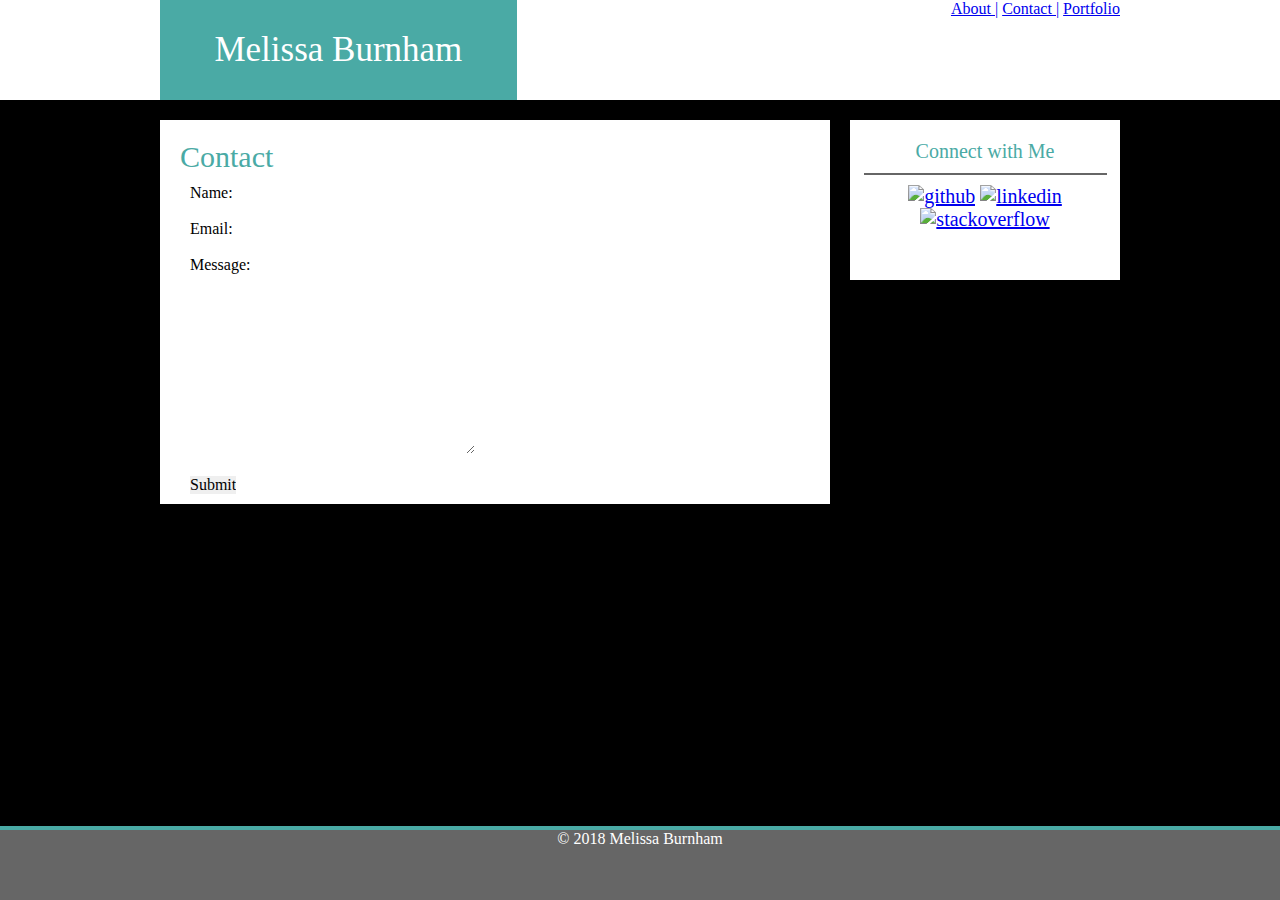
==== contact.html @ a1ac4e83 "css footer and hr bar" ====
<!DOCTYPE html>
<html lang="en">
<head>
	<meta charset="UTF-8">
	<title>Melissa Burnham | Contact</title>
	<link rel="icon" type="image/ico" href="assets/images/favicon.ico">
	<link rel="stylesheet" type="text/css" href="assets/css/style.css">
	<link rel="stylesheet" type="text/css" href="assets/css/reset.css">
</head>

<body>
	<header class="headersection">
		<div class="container">
				<h2 id="headername">Melissa Burnham</h2>
				<nav>
					<ul class="navigation">
						<li><a href="index.html">About |</a></li>
						<li><a href="contact.html">Contact |</a></li>
						<li><a href="portfolio.html">Portfolio</a></li>
					</ul>
				</nav>
		</div>

	</header>

	<div class="container">
		<section class="mainsection">
			<h1 class="pagetitle">Contact</h1>

			<hr class=linebreak">	

		<!--form for contact-->
			<form action="/action_page.php">
				Name: <br>
				<input type="text" name="fullname">
				<br>
				Email: <br>
				<input type="text" name="email">
				<br>
				Message: <br>
				<textarea name="Message" rows="10" cols="30"></textarea>
				<br><br>
				<input type="submit" name="Submit">
			</form>
		</section>	


<!--Connect wit me info-->
	<aside class="connect">

			<h3>Connect with Me</h3>

			<hr class="linebreak">

			<a href="https://github.com/melissarburnham" target="_blank">
				<img src="assets/images/github.JPG" alt="github" width="75" height="75"></a>
			<a href="https://www.linkedin.com/in/melissa-burnham-06289b134" target="_blank">
				<img src="assets/images/linkedin.JPG" alt="linkedin" width="75" height="75"></a>
			<a href="https://stackoverflow.com/story/melissarburnham" target="_blank">
				<img src="assets/images/stackoverflow.JPG" alt="stackoverflow" width="75" height="75"></a>

		</aside> 

	</div>

	<div class="push"></div>
	
	<footer>  &copy; 2018 Melissa Burnham</footer>
</body>

</html>
---- assets/css/style.css ----
.container {
	width: 960px;
	margin: 0 auto;
	overflow: auto;
}

#headername {
	background-color: #4aaaa5;
	width: 33%;
	float: left;
	padding: 30px 20px;
	text-align: center;
	color: white;
	font-size: 35px;
	font-family: 'Georgia', Times, Times New Roman, serif;
}

.headersection {
	background-color: #ffffff;
	margin-bottom: 20px;
}

.navigation {
	background-color: #ffffff;
}

h1 {
	clear: both;
	font-family: 'Georgia', Times, Times New Roman, serif;
	padding: 10px;
}

body {
	background-color: black;
}

ul {
	list-style-type: none;
	float: right;
}
 li {
	display: inline;
 }
.mainsection {
	background-color: #ffffff;
	width: 650px;
	float: left;
	margin-right: 20px;
	padding: 10px;
}
.connect{
	width: 270px;
	height: 150px;
	background-color:#ffffff;
	float:left;
	text-align: center;
	font-size: 20px;
	padding-top: 10px;
}

.pagetitle {
	font-size: 30px;
	color: #4aaaa5;
}

#me{
	float: left;
	padding-right: 10px;
}
p{
	line-height: 50px;
	font-family: 'Arial', 'Helvetica Neue', Helvetica, sans-serif;
	font-color: #777777;
}

h3{
	font-size: 20px;
	color: #4aaaa5;
	font-family: 'Georgia', Times, Times New Roman, serif;
	padding: 10px;
}

form{
	margin-left: 20px;
}

#portfoliopics {
	padding:20px;
}

.linebreak {
	border: none;
	border-bottom: 2px solid #666666;
	width: 90%;
	margin: 0 auto;
	margin-bottom: 10px;
}

footer {
	text-align: center;
	color: white;
	vertical-align: center;
	height: 70px;
	width: 100%;
	background-color: #666666;
	position: fixed;
	left: 0;
	bottom: 0;
	border-top: 4px solid #4aaaa5;
}
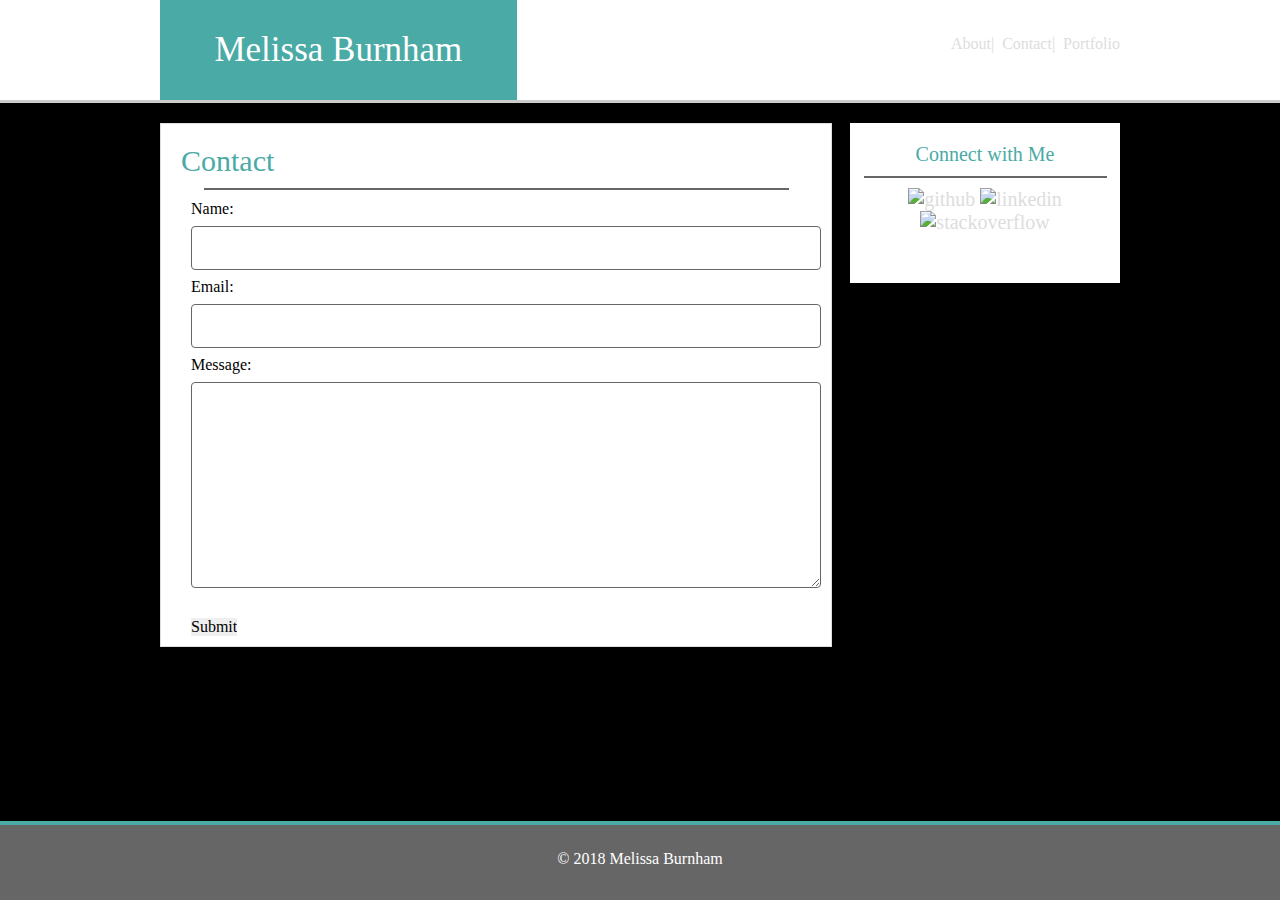
==== commit 015dc606: "cleaning up css" ====
--- a/contact.html
+++ b/contact.html
@@ -9,63 +9,67 @@
 </head>
 
 <body>
-	<header class="headersection">
+	<div class="wrapper">
+		<header class="headersection">
+			<div class="container">
+					<h2 id="headername">Melissa Burnham</h2>
+					<nav>
+						<ul class="navigation">
+							<li><a href="index.html">About|</a></li>
+							<li><a href="contact.html">Contact|</a></li>
+							<li><a href="portfolio.html">Portfolio</a></li>
+						</ul>
+					</nav>
+			</div>
+
+		</header>
+
 		<div class="container">
-				<h2 id="headername">Melissa Burnham</h2>
-				<nav>
-					<ul class="navigation">
-						<li><a href="index.html">About |</a></li>
-						<li><a href="contact.html">Contact |</a></li>
-						<li><a href="portfolio.html">Portfolio</a></li>
-					</ul>
-				</nav>
-		</div>
+			<section class="mainsection">
+				<h1 class="pagetitle">Contact</h1>
 
-	</header>
+				<hr class="linebreak">	
 
-	<div class="container">
-		<section class="mainsection">
-			<h1 class="pagetitle">Contact</h1>
-
-			<hr class=linebreak">	
-
-		<!--form for contact-->
-			<form action="/action_page.php">
-				Name: <br>
-				<input type="text" name="fullname">
-				<br>
-				Email: <br>
-				<input type="text" name="email">
-				<br>
-				Message: <br>
-				<textarea name="Message" rows="10" cols="30"></textarea>
-				<br><br>
-				<input type="submit" name="Submit">
-			</form>
-		</section>	
+			<!--form for contact-->
+				<form action="/action_page.php">
+					Name: <br>
+					<input type="text" name="fullname">
+					<br>
+					Email: <br>
+					<input type="text" name="email">
+					<br>
+					Message: <br>
+					<textarea name="Message" rows="10" cols="30"></textarea>
+					<br><br>
+					<input type="submit" name="Submit">
+				</form>
+			</section>	
 
 
-<!--Connect wit me info-->
-	<aside class="connect">
 
-			<h3>Connect with Me</h3>
+	<!--Connect wit me info-->
+		<aside class="connect">
 
-			<hr class="linebreak">
+				<h3>Connect with Me</h3>
 
-			<a href="https://github.com/melissarburnham" target="_blank">
-				<img src="assets/images/github.JPG" alt="github" width="75" height="75"></a>
-			<a href="https://www.linkedin.com/in/melissa-burnham-06289b134" target="_blank">
-				<img src="assets/images/linkedin.JPG" alt="linkedin" width="75" height="75"></a>
-			<a href="https://stackoverflow.com/story/melissarburnham" target="_blank">
-				<img src="assets/images/stackoverflow.JPG" alt="stackoverflow" width="75" height="75"></a>
+				<hr class="linebreak">
 
-		</aside> 
+				<a href="https://github.com/melissarburnham" target="_blank">
+					<img src="assets/images/github.JPG" alt="github" width="75" height="75"></a>
+				<a href="https://www.linkedin.com/in/melissa-burnham-06289b134" target="_blank">
+					<img src="assets/images/linkedin.JPG" alt="linkedin" width="75" height="75"></a>
+				<a href="https://stackoverflow.com/story/melissarburnham" target="_blank">
+					<img src="assets/images/stackoverflow.JPG" alt="stackoverflow" width="75" height="75"></a>
+
+			</aside> 
+
+			<div class="push"></div>
+
+		</div>
+		
+		<footer>  &copy; 2018 Melissa Burnham</footer>
+</body>
 
 	</div>
-
-	<div class="push"></div>
 	
-	<footer>  &copy; 2018 Melissa Burnham</footer>
-</body>
-
 </html>--- a/assets/css/style.css
+++ b/assets/css/style.css
@@ -3,6 +3,16 @@
 	width: 960px;
 	margin: 0 auto;
 	overflow: auto;
+}
+
+html, body {
+	height: 100%;
+	margin: 0;
+}
+
+.wrapper{
+	min-height: 100%;
+	margin-bottom: -50px;
 }
 
 #headername {
@@ -19,10 +29,22 @@
 .headersection {
 	background-color: #ffffff;
 	margin-bottom: 20px;
+	border-bottom: 3px solid #cccccc;
 }
 
 .navigation {
 	background-color: #ffffff;
+	margin-top: 35px;
+	word-spacing: 4px;
+}
+
+a:hover {
+	color: #4aaaa5;
+}
+
+a {
+	text-decoration: none;
+	color: #dddddd;
 }
 
 h1 {
@@ -46,8 +68,9 @@
 	background-color: #ffffff;
 	width: 650px;
 	float: left;
-	margin-right: 20px;
+	margin-right: 18px;
 	padding: 10px;
+	border: 1px solid #dddddd;
 }
 .connect{
 	width: 270px;
@@ -85,6 +108,24 @@
 	margin-left: 20px;
 }
 
+input[type=text] {
+	width: 100%;
+    padding: 12px 20px;
+    margin: 8px 0;
+    box-sizing: border-box;
+    border: 1px solid #666666;
+    border-radius: 4px;
+}
+
+textarea {
+	width: 100%;
+    padding: 12px 20px;
+    margin: 8px 0;
+    box-sizing: border-box;
+    border: 1px solid #666666;
+    border-radius: 4px;
+}
+
 #portfoliopics {
 	padding:20px;
 }
@@ -101,11 +142,17 @@
 	text-align: center;
 	color: white;
 	vertical-align: center;
-	height: 70px;
+	height: 50px;
 	width: 100%;
 	background-color: #666666;
-	position: fixed;
 	left: 0;
 	bottom: 0;
 	border-top: 4px solid #4aaaa5;
+	padding-top: 25px;
+	margin-top: -50%;
+	position: fixed;
+}
+
+.push {
+	height: 50px;
 }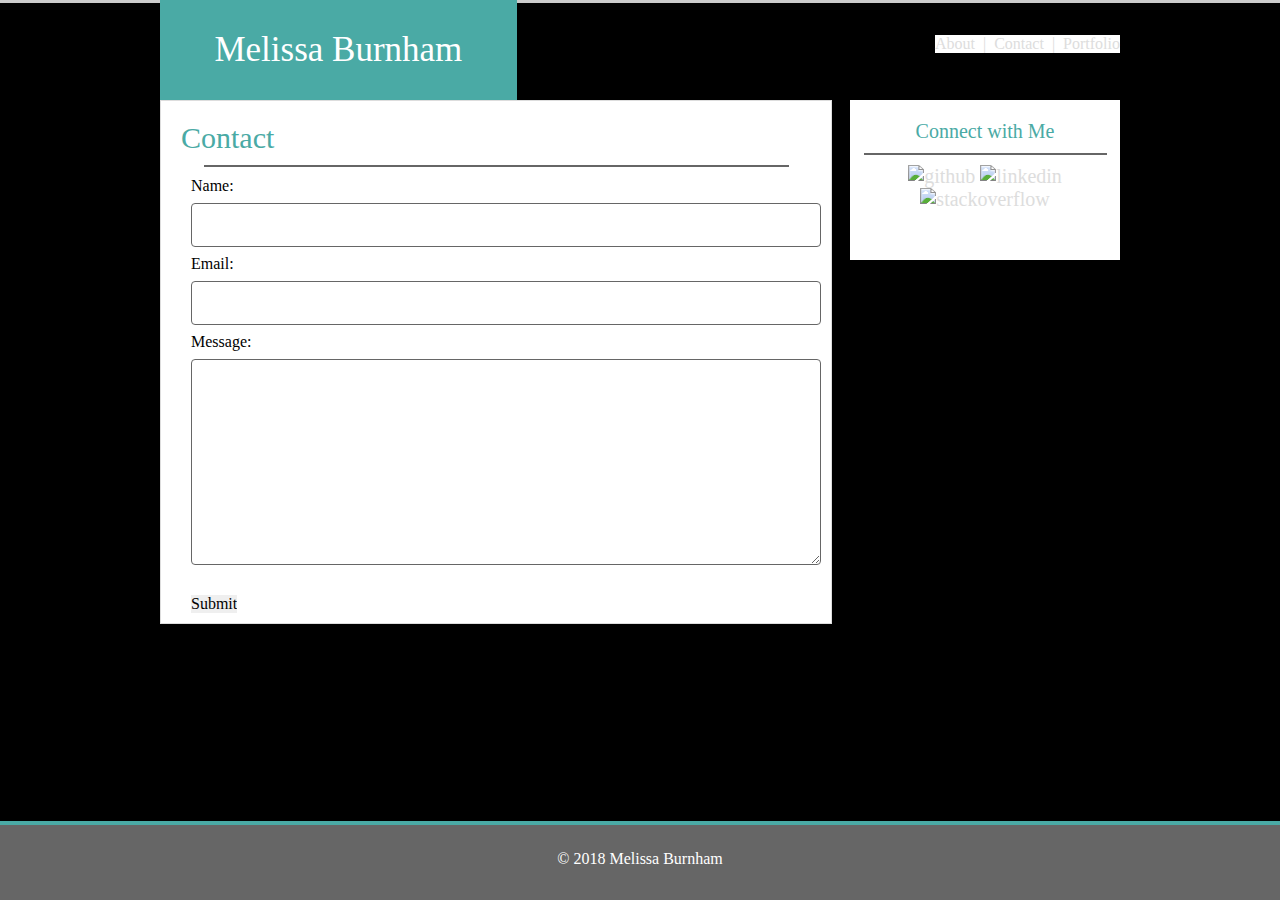
==== commit fe289ccb: "form borders" ====
--- a/contact.html
+++ b/contact.html
@@ -15,9 +15,10 @@
 					<h2 id="headername">Melissa Burnham</h2>
 					<nav>
 						<ul class="navigation">
-							<li><a href="index.html">About|</a></li>
-							<li><a href="contact.html">Contact|</a></li>
+							<li><a href="index.html">About |    </a></li>
+							<li><a href="contact.html">Contact |    </a></li>
 							<li><a href="portfolio.html">Portfolio</a></li>
+						</ul>
 						</ul>
 					</nav>
 			</div>
--- a/assets/css/style.css
+++ b/assets/css/style.css
@@ -2,7 +2,6 @@
 .container {
 	width: 960px;
 	margin: 0 auto;
-	overflow: auto;
 }
 
 html, body {
@@ -13,6 +12,7 @@
 .wrapper{
 	min-height: 100%;
 	margin-bottom: -50px;
+	overflow: auto;
 }
 
 #headername {
@@ -126,6 +126,10 @@
     border-radius: 4px;
 }
 
+input [type=submit] {
+	border: 1px solid #666666;
+}
+
 #portfoliopics {
 	padding:20px;
 }
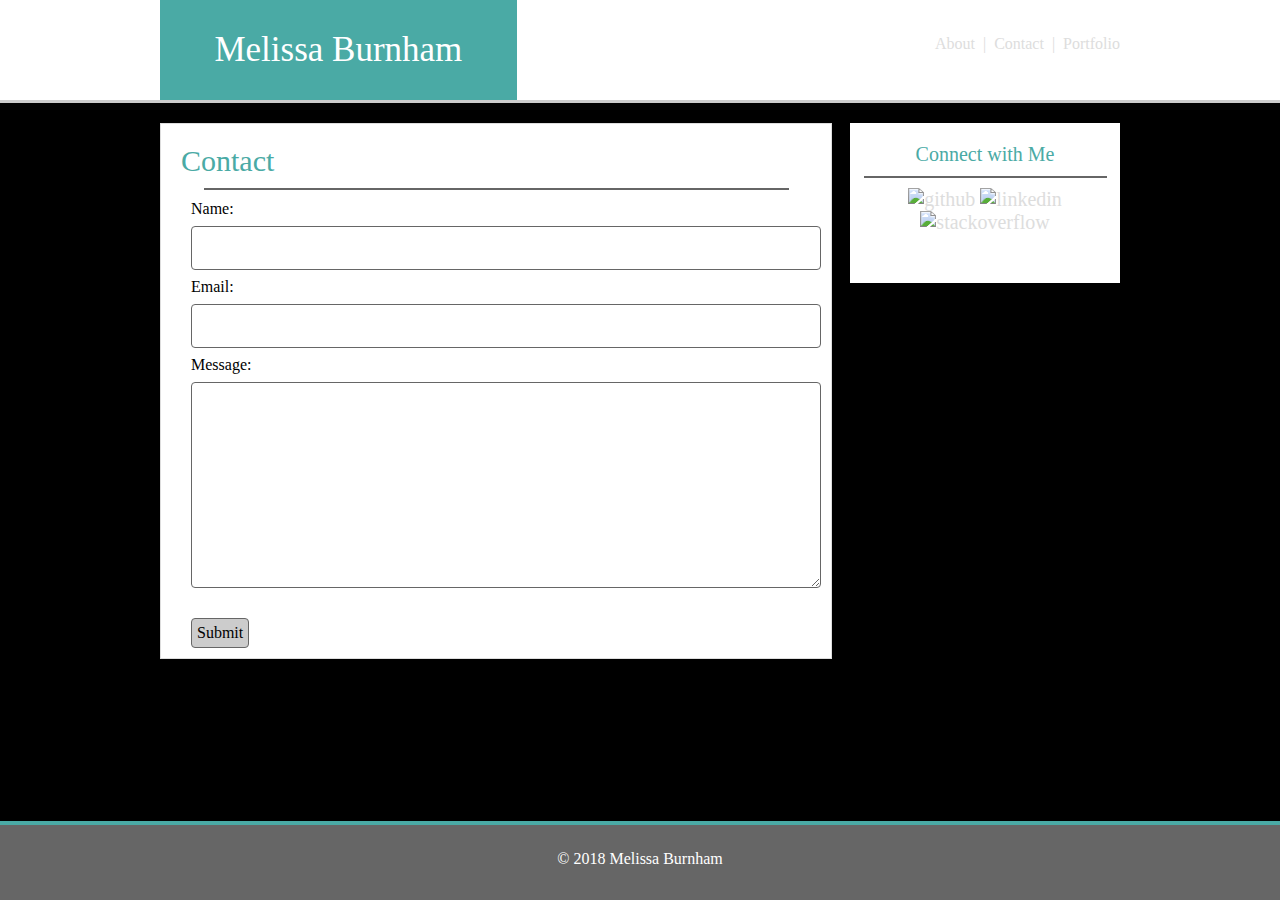
==== commit 692fa159: "scroll and submit format" ====
--- a/contact.html
+++ b/contact.html
@@ -32,7 +32,7 @@
 				<hr class="linebreak">	
 
 			<!--form for contact-->
-				<form action="/action_page.php">
+				<form action="/action_page.php" method="send">
 					Name: <br>
 					<input type="text" name="fullname">
 					<br>
--- a/assets/css/style.css
+++ b/assets/css/style.css
@@ -2,6 +2,7 @@
 .container {
 	width: 960px;
 	margin: 0 auto;
+	overflow: auto;
 }
 
 html, body {
@@ -12,7 +13,6 @@
 .wrapper{
 	min-height: 100%;
 	margin-bottom: -50px;
-	overflow: auto;
 }
 
 #headername {
@@ -55,6 +55,7 @@
 
 body {
 	background-color: black;
+	margin-bottom: 100px;
 }
 
 ul {
@@ -126,8 +127,11 @@
     border-radius: 4px;
 }
 
-input [type=submit] {
+input[type=submit] {
 	border: 1px solid #666666;
+	border-radius: 4px;
+	background-color: #cccccc;
+	padding: 5px;
 }
 
 #portfoliopics {
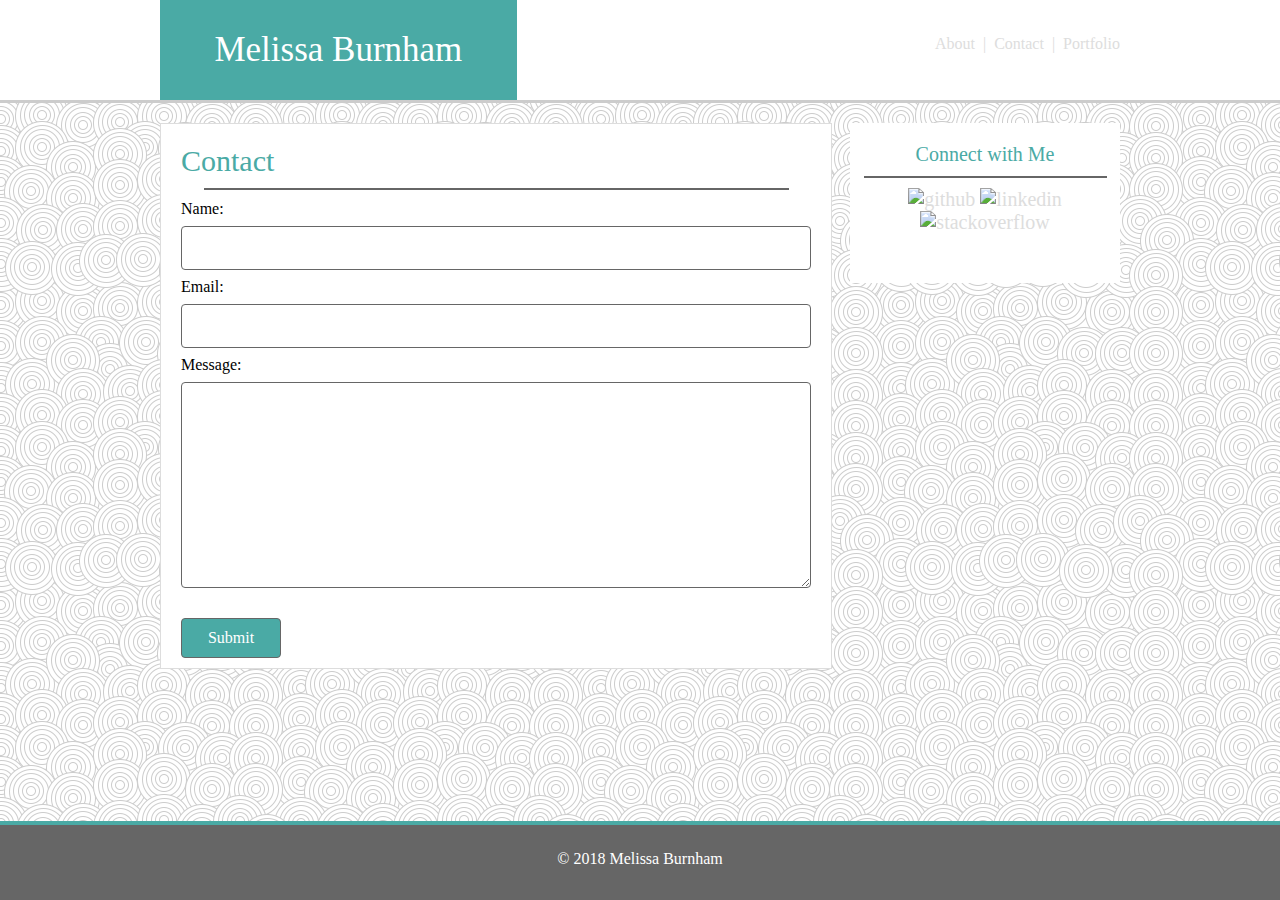
==== commit 232257f0: "quick save attempted footer" ====
--- a/contact.html
+++ b/contact.html
@@ -68,7 +68,7 @@
 
 		</div>
 		
-		<footer>  &copy; 2018 Melissa Burnham</footer>
+		<footer class="footer">  &copy; 2018 Melissa Burnham</footer>
 </body>
 
 	</div>
--- a/assets/css/style.css
+++ b/assets/css/style.css
@@ -1,18 +1,7 @@
-
 .container {
 	width: 960px;
 	margin: 0 auto;
 	overflow: auto;
-}
-
-html, body {
-	height: 100%;
-	margin: 0;
-}
-
-.wrapper{
-	min-height: 100%;
-	margin-bottom: -50px;
 }
 
 #headername {
@@ -54,8 +43,12 @@
 }
 
 body {
-	background-color: black;
+	background-image: url('../images/swirl_pattern.jpg');
+	height: 100%;
+	position: relative;
 	margin-bottom: 100px;
+	padding-bottom: 50px;
+	min-height: 100%;
 }
 
 ul {
@@ -106,7 +99,8 @@
 }
 
 form{
-	margin-left: 20px;
+	margin-left: 10px;
+	margin-right: 10px;
 }
 
 input[type=text] {
@@ -130,12 +124,54 @@
 input[type=submit] {
 	border: 1px solid #666666;
 	border-radius: 4px;
-	background-color: #cccccc;
+	background-color: #4aaaa5;
+	color: #ffffff;
 	padding: 5px;
+	width: 100px;
+	height: 40px;
 }
 
-#portfoliopics {
+.portfoliopics {
 	padding:20px;
+	position: relative;
+}
+
+.projecttitles {
+	position: absolute;
+	left: 0;
+	width: 300px;
+	height: 60px;
+	text-align: center;
+	color: #eeeeee;
+	font-size: 25px;
+	font-family:'Arial', 'Helvetica Neue', Helvetica, sans-serif; 
+	background-color: #4aaaa5;
+	padding-top: 30px;
+
+}
+
+#projectone {
+	margin-left: 20px;
+	top: 16.5%;
+}
+#projecttwo {
+	margin-left: 324px;
+	top: 16.5%;
+}
+
+#projectthree {
+	margin-left: 20px;
+	top: 50%;
+}
+
+#projectfour {
+margin-left:324px;
+	top: 50%;
+}
+
+#projectfive {
+margin-left: 20px;
+	top:78%;
 }
 
 .linebreak {
@@ -146,7 +182,7 @@
 	margin-bottom: 10px;
 }
 
-footer {
+.footer {
 	text-align: center;
 	color: white;
 	vertical-align: center;
@@ -159,8 +195,5 @@
 	padding-top: 25px;
 	margin-top: -50%;
 	position: fixed;
-}
-
-.push {
-	height: 50px;
+	clear: both;
 }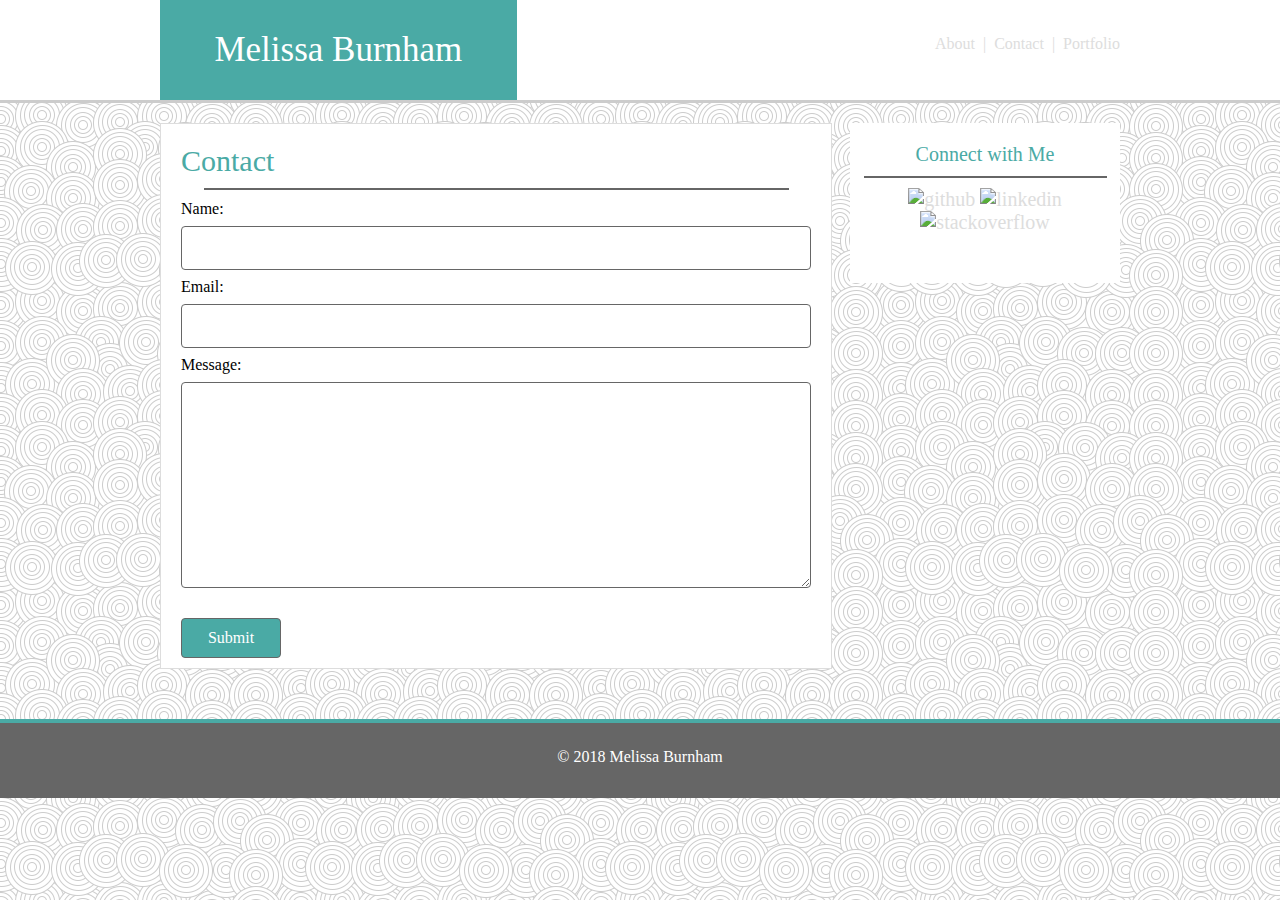
==== commit aef06d06: "footer and about me" ====
--- a/contact.html
+++ b/contact.html
@@ -9,42 +9,40 @@
 </head>
 
 <body>
-	<div class="wrapper">
-		<header class="headersection">
-			<div class="container">
-					<h2 id="headername">Melissa Burnham</h2>
-					<nav>
-						<ul class="navigation">
-							<li><a href="index.html">About |    </a></li>
-							<li><a href="contact.html">Contact |    </a></li>
-							<li><a href="portfolio.html">Portfolio</a></li>
-						</ul>
-						</ul>
-					</nav>
-			</div>
+	<header class="headersection">
+		<div class="container">
+				<h2 id="headername">Melissa Burnham</h2>
+				<nav>
+					<ul class="navigation">
+						<li><a href="index.html">About |    </a></li>
+						<li><a href="contact.html">Contact |    </a></li>
+						<li><a href="portfolio.html">Portfolio</a></li>
+					</ul>
+				</nav>
+		</div>
 
-		</header>
+	</header>
 
-		<div class="container">
-			<section class="mainsection">
-				<h1 class="pagetitle">Contact</h1>
+	<div class="container">
+		<section class="mainsection">
+			<h1 class="pagetitle">Contact</h1>
 
-				<hr class="linebreak">	
+			<hr class="linebreak">	
 
-			<!--form for contact-->
-				<form action="/action_page.php" method="send">
-					Name: <br>
-					<input type="text" name="fullname">
-					<br>
-					Email: <br>
-					<input type="text" name="email">
-					<br>
-					Message: <br>
-					<textarea name="Message" rows="10" cols="30"></textarea>
-					<br><br>
-					<input type="submit" name="Submit">
-				</form>
-			</section>	
+		<!--form for contact-->
+			<form action="/action_page.php">
+				Name: <br>
+				<input type="text" name="fullname">
+				<br>
+				Email: <br>
+				<input type="text" name="email">
+				<br>
+				Message: <br>
+				<textarea name="Message" rows="10" cols="30"></textarea>
+				<br><br>
+				<input type="submit" name="Submit">
+			</form>
+		</section>	
 
 
 
@@ -69,8 +67,7 @@
 		</div>
 		
 		<footer class="footer">  &copy; 2018 Melissa Burnham</footer>
+
 </body>
-
-	</div>
 	
 </html>--- a/assets/css/style.css
+++ b/assets/css/style.css
@@ -46,9 +46,6 @@
 	background-image: url('../images/swirl_pattern.jpg');
 	height: 100%;
 	position: relative;
-	margin-bottom: 100px;
-	padding-bottom: 50px;
-	min-height: 100%;
 }
 
 ul {
@@ -65,6 +62,7 @@
 	margin-right: 18px;
 	padding: 10px;
 	border: 1px solid #dddddd;
+	margin-bottom: 50px;
 }
 .connect{
 	width: 270px;
@@ -86,9 +84,10 @@
 	padding-right: 10px;
 }
 p{
-	line-height: 50px;
+	line-height: 35px;
 	font-family: 'Arial', 'Helvetica Neue', Helvetica, sans-serif;
 	font-color: #777777;
+	font-size: 15px;
 }
 
 h3{
@@ -193,7 +192,6 @@
 	bottom: 0;
 	border-top: 4px solid #4aaaa5;
 	padding-top: 25px;
-	margin-top: -50%;
-	position: fixed;
+	position: relative;
 	clear: both;
 }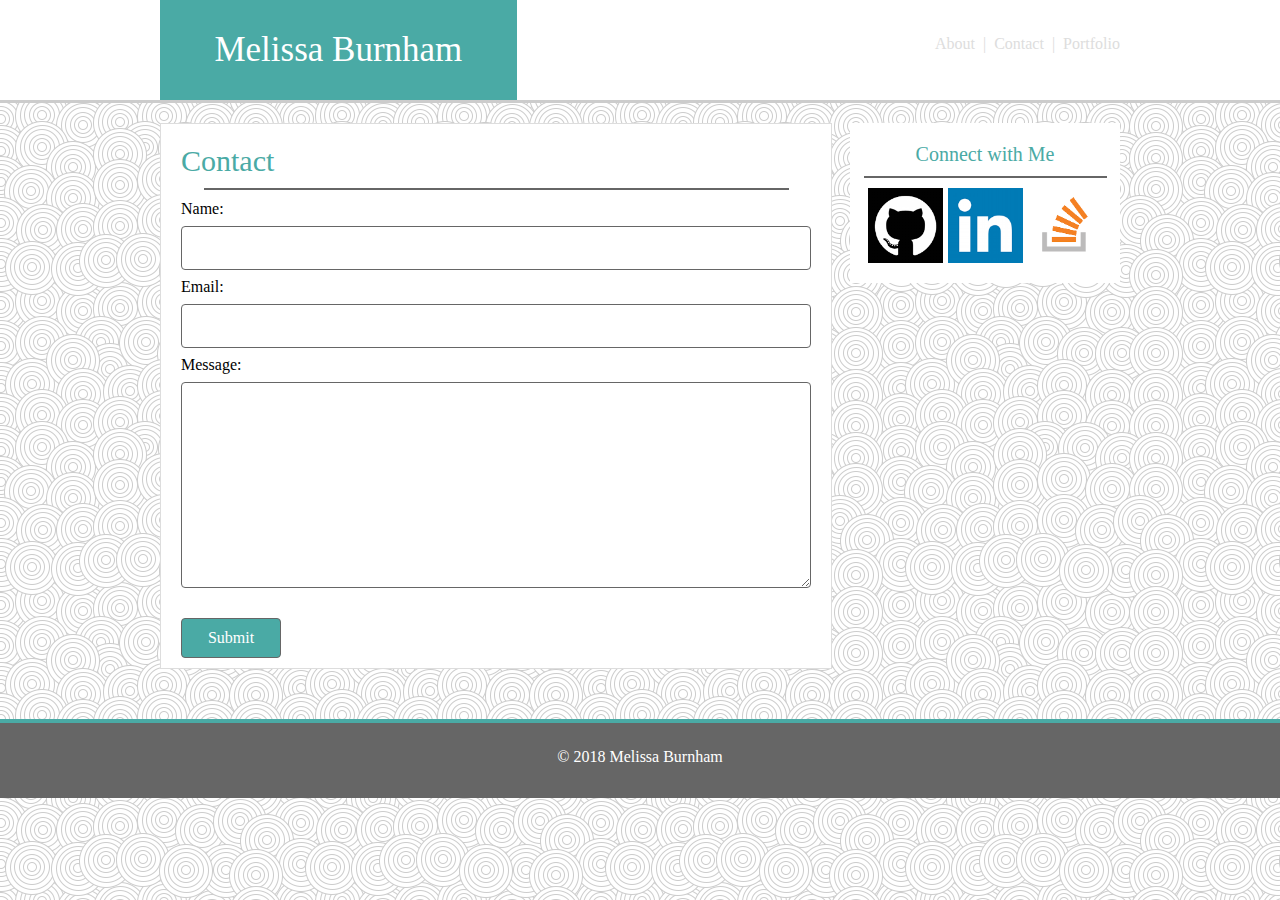
==== commit dd7c5430: "fixed connect with me icons" ====
--- a/contact.html
+++ b/contact.html
@@ -54,11 +54,11 @@
 				<hr class="linebreak">
 
 				<a href="https://github.com/melissarburnham" target="_blank">
-					<img src="assets/images/github.JPG" alt="github" width="75" height="75"></a>
+					<img src="assets/images/github.jpg" alt="github" width="75" height="75"></a>
 				<a href="https://www.linkedin.com/in/melissa-burnham-06289b134" target="_blank">
-					<img src="assets/images/linkedin.JPG" alt="linkedin" width="75" height="75"></a>
+					<img src="assets/images/linkedin.jpg" alt="linkedin" width="75" height="75"></a>
 				<a href="https://stackoverflow.com/story/melissarburnham" target="_blank">
-					<img src="assets/images/stackoverflow.JPG" alt="stackoverflow" width="75" height="75"></a>
+					<img src="assets/images/stackoverflow.jpg" alt="stackoverflow" width="75" height="75"></a>
 
 			</aside> 
 
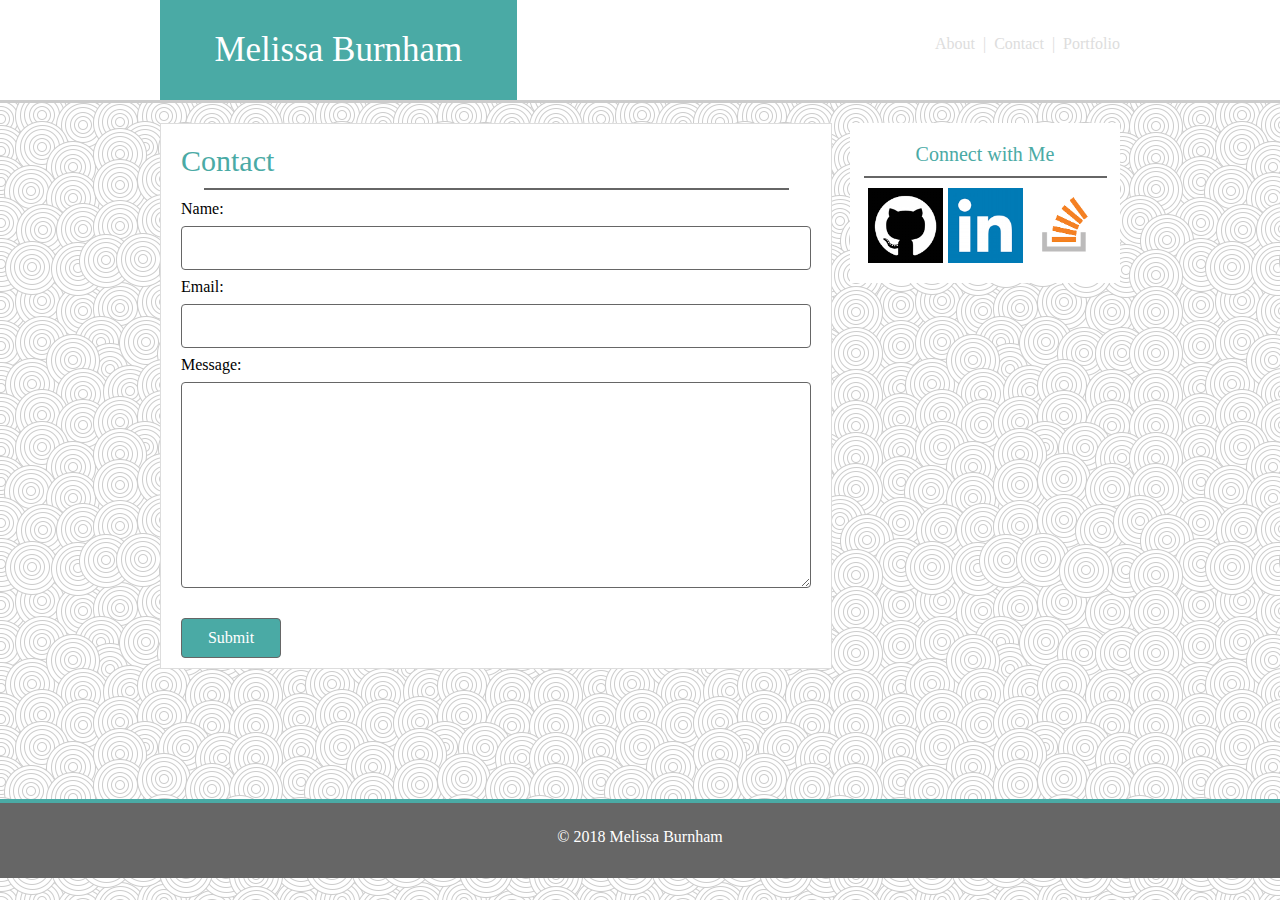
==== commit bb7c7f5c: "clean up code" ====
--- a/contact.html
+++ b/contact.html
@@ -1,73 +1,71 @@
 <!DOCTYPE html>
 <html lang="en">
-<head>
-	<meta charset="UTF-8">
-	<title>Melissa Burnham | Contact</title>
-	<link rel="icon" type="image/ico" href="assets/images/favicon.ico">
-	<link rel="stylesheet" type="text/css" href="assets/css/style.css">
-	<link rel="stylesheet" type="text/css" href="assets/css/reset.css">
-</head>
+	<head>
+		<meta charset="UTF-8">
+		<title>Melissa Burnham | Contact</title>
+		<link rel="icon" type="image/ico" href="assets/images/favicon.ico">
+		<link rel="stylesheet" type="text/css" href="assets/css/style.css">
+		<link rel="stylesheet" type="text/css" href="assets/css/reset.css">
+	</head>
 
-<body>
-	<header class="headersection">
+	<body>
+		<header class="headersection">
+			<div class="container">
+					<h2 id="headername">Melissa Burnham</h2>
+					<nav>
+						<ul class="navigation">
+							<li><a href="index.html">About |    </a></li>
+							<li><a href="contact.html">Contact |    </a></li>
+							<li><a href="portfolio.html">Portfolio</a></li>
+						</ul>
+					</nav>
+			</div>
+		</header>
+
 		<div class="container">
-				<h2 id="headername">Melissa Burnham</h2>
-				<nav>
-					<ul class="navigation">
-						<li><a href="index.html">About |    </a></li>
-						<li><a href="contact.html">Contact |    </a></li>
-						<li><a href="portfolio.html">Portfolio</a></li>
-					</ul>
-				</nav>
-		</div>
+			<section class="mainsection">
+				<h1 class="pagetitle">Contact</h1>
 
-	</header>
+				<hr class="linebreak">
 
-	<div class="container">
-		<section class="mainsection">
-			<h1 class="pagetitle">Contact</h1>
-
-			<hr class="linebreak">	
-
-		<!--form for contact-->
-			<form action="/action_page.php">
-				Name: <br>
-				<input type="text" name="fullname">
-				<br>
-				Email: <br>
-				<input type="text" name="email">
-				<br>
-				Message: <br>
-				<textarea name="Message" rows="10" cols="30"></textarea>
-				<br><br>
-				<input type="submit" name="Submit">
-			</form>
-		</section>	
+			<!--form for contact-->
+				<form action="/action_page.php">
+					Name: <br>
+					<input type="text" name="fullname">
+					<br>
+					Email: <br>
+					<input type="text" name="email">
+					<br>
+					Message: <br>
+					<textarea name="Message" rows="10" cols="30"></textarea>
+					<br><br>
+					<input type="submit" name="Submit">
+				</form>
+			</section>
 
 
 
-	<!--Connect wit me info-->
-		<aside class="connect">
-
+		<!--Connect wit me info-->
+			<aside class="connect">
 				<h3>Connect with Me</h3>
 
 				<hr class="linebreak">
 
 				<a href="https://github.com/melissarburnham" target="_blank">
-					<img src="assets/images/github.jpg" alt="github" width="75" height="75"></a>
+					<img src="assets/images/github.jpg" alt="github" width="75" height="75">
+				</a>
 				<a href="https://www.linkedin.com/in/melissa-burnham-06289b134" target="_blank">
-					<img src="assets/images/linkedin.jpg" alt="linkedin" width="75" height="75"></a>
+					<img src="assets/images/linkedin.jpg" alt="linkedin" width="75" height="75">
+				</a>
 				<a href="https://stackoverflow.com/story/melissarburnham" target="_blank">
-					<img src="assets/images/stackoverflow.jpg" alt="stackoverflow" width="75" height="75"></a>
-
-			</aside> 
+					<img src="assets/images/stackoverflow.jpg" alt="stackoverflow" width="75" height="75">
+				</a>
+			</aside>
 
 			<div class="push"></div>
 
 		</div>
-		
+
 		<footer class="footer">  &copy; 2018 Melissa Burnham</footer>
-
-</body>
-	
+	</body>
 </html>--- a/assets/css/style.css
+++ b/assets/css/style.css
@@ -86,7 +86,7 @@
 p{
 	line-height: 35px;
 	font-family: 'Arial', 'Helvetica Neue', Helvetica, sans-serif;
-	font-color: #777777;
+	color: #777777;
 	font-size: 15px;
 }
 
@@ -143,7 +143,7 @@
 	text-align: center;
 	color: #eeeeee;
 	font-size: 25px;
-	font-family:'Arial', 'Helvetica Neue', Helvetica, sans-serif; 
+	font-family:'Arial', 'Helvetica Neue', Helvetica, sans-serif;
 	background-color: #4aaaa5;
 	padding-top: 30px;
 
@@ -184,7 +184,6 @@
 .footer {
 	text-align: center;
 	color: white;
-	vertical-align: center;
 	height: 50px;
 	width: 100%;
 	background-color: #666666;
@@ -194,4 +193,5 @@
 	padding-top: 25px;
 	position: relative;
 	clear: both;
+	margin-top: 80px;
 }